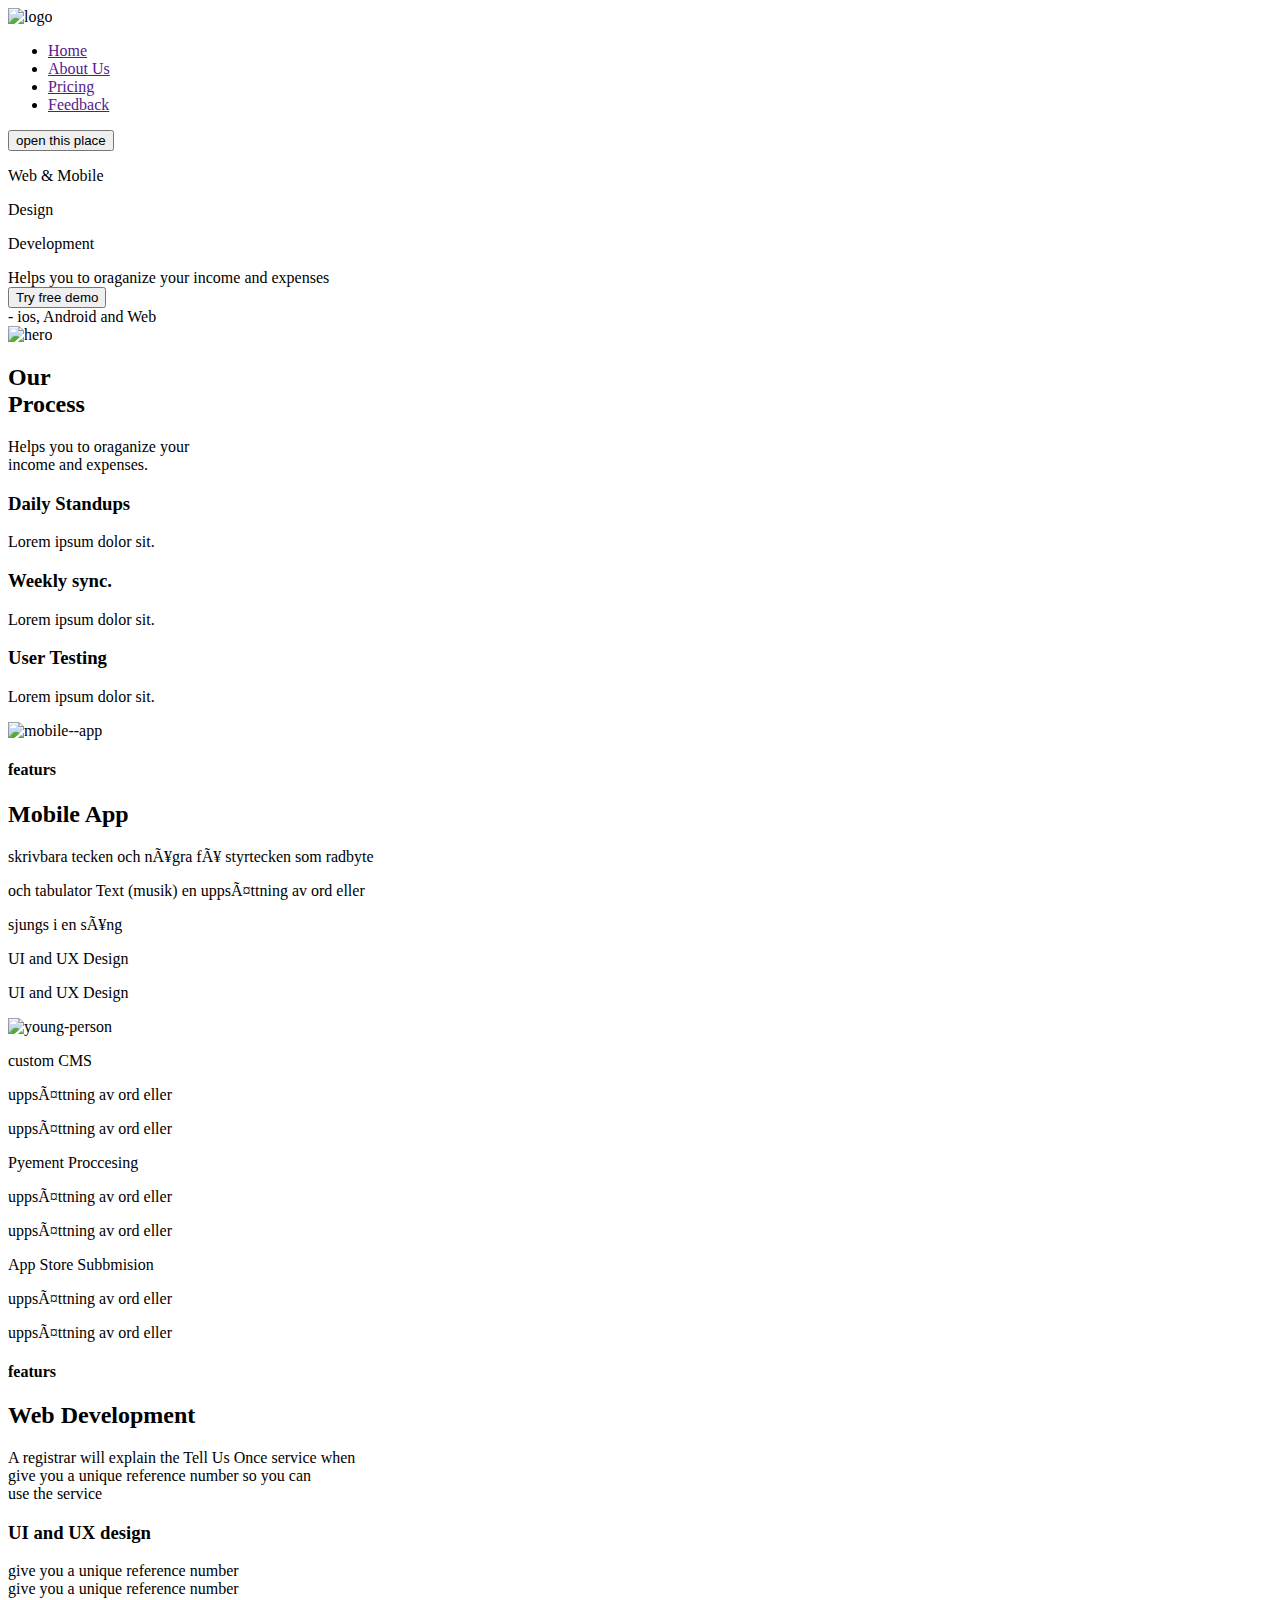
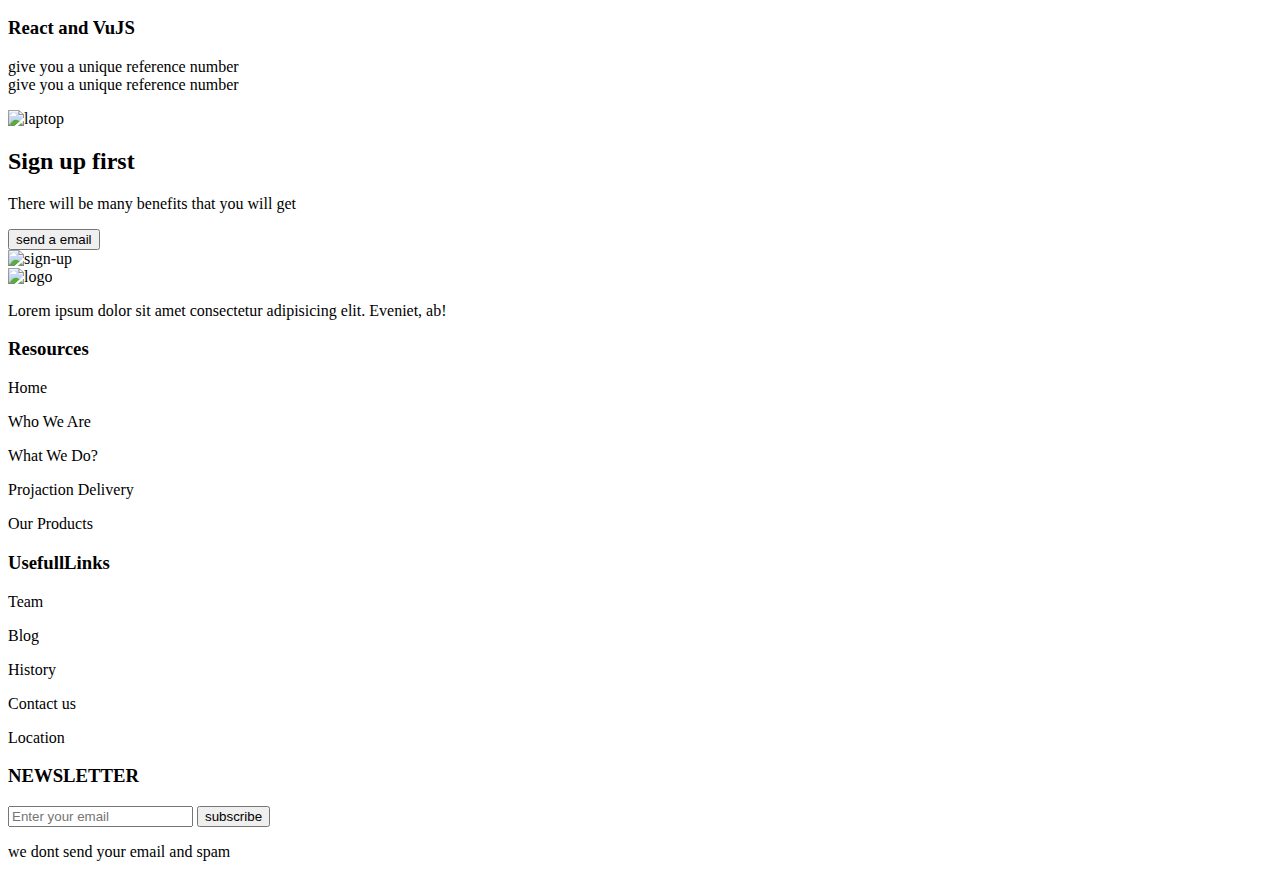
==== index.html @ 650f83b0 "Add files via upload" ====
<!DOCTYPE html>
<meta charset="uft-8">
<html lang="en">
    <head>
        <link rel="stylesheet" href="css/layoutt.css">
        <link rel="stylesheet" href="css/headerr.css">
        <link rel="stylesheet" href="css/heroo.css">
        <link rel="stylesheet" href="css/mobile.css">
        <link rel="stylesheet" href="css/customize.css">
        <link rel="stylesheet" href="css/last.css">
        <link rel="stylesheet" href="css/footer.css">
        <link rel="stylesheet" href="css/fontawesome-free-6.0.0-web/css/all.css">
        <script src="https://kit.fontawesome.com/b085ac68bd.js" crossorigin="anonymous"></script>
    </head>
    <body>
        <header>
            <div class="nav--">
                <nav>
                    <div id="nav-bar">
                        <img src="assets/pj-logo.png" alt="logo">
                    </div>
                    <div id="nav__text">
                        <ul class="nav__lists">
                            <li class="nav__list1"><a class="nav__link" href="">Home</a></li>
                            <li class="nav__list"><a class="nav__link" href="">About Us</a></li>
                            <li class="nav__list"><a class="nav__link" href="">Pricing</a></li>
                            <li class="nav__list"><a class="nav__link" href="">Feedback</a></li>
                          </ul>
                    </div>
                    <div id="header-but">
                        <button id="nav-shoot">open this place</button>
                    </div>
                </nav>
            </div>
        </header>
        <main>
            <section class="btn">
                <div class="hero-text">
                    <div id="btn_text"><p>Web & Mobile </p></div>
                    <div id="btn_text"><div><p>Design</p></div>
                    <div id="btn_img"><a href=""><i class="fa-solid fa-face-grin"></i></a></div></div>
                    <div id="btn_text"><p>Development</p></div>
                    <div id="btn__textool">Helps you to oraganize your income and expenses</div>
                    <div class="btn--button">
                        <div><button id="btn_but">Try free demo</button></div>
                        <div id="btn-but">- ios, Android and Web</div>
                    </div>
                </div>
                <div id="btn-img"><img src="assets/hero.png" alt="hero" width="400px" height="500px"></div>
        </section>
        <section class="our-process">
            <div class="our_pro"><h2 id="our_proo">Our<br />
            Process</h2>
            <p id="our_prooo">Helps you to oraganize your <br />
                income and expenses.  </p>
        </div>
            <div id="our_img">
                <div id="our-m">
                  <span style="color:rgb(129, 7, 7)"><i class="fa-solid fa-business-time fa-2x"></i></span>
                    <h3>Daily Standups</h3>
                    <p>
                      Lorem ipsum dolor sit.
                    </p></div>
                <div id="our-mm">
                  <span style="color:darkblue"><i class="fa-solid fa-business-time fa-2x"></i></span>
                    <h3>Weekly sync.</h3>
                    <p>
                      Lorem ipsum dolor sit.
                    </p></div>
                <div id="our-mmm">
                  <span style="color:rgb(133, 255, 11)"><i class="fa-solid fa-business-time fa-2x"></i></span>
                  <h3>User Testing</h3>
                    <p>
                      Lorem ipsum dolor sit.
                    </p></div>
            </div>
        </section>
        <section class="mobile--app" >
            <div class="mobile-img">
              <img src="assets/app-design-sample.png" alt="mobile--app" width="600px" lang="1500px">
            </div>
            <div class="featurs">
              <div id="h44"><h4>featurs</h4></div>
              <div id="h22"><h2>Mobile App</h2></div>
              <div id="pp">
              <p>skrivbara tecken och några få styrtecken som radbyte</p>
               och tabulator Text (musik) en uppsättning av ord eller</p>
               <p>sjungs i en sång</p>
             </di>
             <div class="app">
             <div class="app1">
               <div id="app-i"><i class="fa-solid fa-globe"></i></div>
               <div id="p--1app"><p> UI and UX Design</p>
              </div>
             </div>
             <div class="app11">
               <div id="11app"><i class="fa-solid fa-satellite-dish"></i></div>
               <div id="p--1app"><p> UI and UX Design</p>
               </div>
             </div>
             </div>
          </section>
          <section class="customize">
           <div id="custom">
             <div id="pic--man"><img src="assets/young person.png" alt="young-person" width="300"></div>
             <div id="list-choose">
               <div id="Cms">
                 <p id="pp3">custom CMS</p>
                 <p id="pp4"> uppsättning av ord eller </p>
                 <p id="pp5"> uppsättning av ord eller </p>
             </div>
             <div id="pye">
               <p id="pp6">Pyement Proccesing</p>
               <p id="pp7"> uppsättning av ord eller </p>
               <p id="pp8">uppsättning av ord eller </p>
             </div>
             <div id="store">
               <p id="pp9">App Store Subbmision</p>
               <p id="pp10">uppsättning av ord eller </p>
               <p id="pp11">uppsättning av ord eller </p>
             </div>
           </div>
           </div>
          </section>
          <section class="featurs2">
            <div id="feat-text">
            <div>
              <h4 id="hh44">featurs</h4>
              <h2 id="hh22">Web Development</h2>
              <p>A registrar will explain the Tell Us Once service when <br  />
                give you a unique reference number so you can<br  />
                 use the service</p>
            </div>
            <div id="feat-choose">
              <div id="choose1">
                <div><span style="color:rgb(7, 252, 39)"><i class="fa-solid fa-brush fa-3x"></i></span></div>
                <h3>UI and UX design</h3>
                <p>give you a unique reference number <br />
                  give you a unique reference number</p>
              </div>
              <div id="choose2">
                <div><span style="color: rgb(243, 255, 77);"><i class="fa-solid fa-book-open fa-3x"></i></span></div>
                <h3>React and VuJS</h3>
                <p>give you a unique reference number <br />
                  give you a unique reference number</p>
              </div>
            </div>
          </div>
            <div><img src="./assets/laptop.png" alt="laptop" width="550rem" height="350rem"></div>
          </section>
          <section class="sign-up">
            <div id="sign_up">
              <div id="sign__u">
                <h2>
                  Sign up first
                </h2>
                <p>There will be many benefits that you will get</p>
                <button>send a email</button>
              </div>
              <div id="sign-img">
                <img src="assets/SignUp.png" alt="sign-up" width="300rem" height="300rem">
              </div>
            </div>
          </section>
        </main>
        <footer class="footer">
          <div class="foot">
          <div id="foot1">
          <div id="foot-logo">
            <img src="assets/pj-logo.png" alt="logo" width="200px">
          </div>
          <div id="foot-text1">
            <p>Lorem ipsum dolor sit amet consectetur adipisicing elit. Eveniet, ab!</p>
          </div>
          <div id="foot_logo">
            <span id="foot__logo"><i class="fa-brands fa-facebook fa-2x" id="foot__lgo"></i></span>
            <span id="foot__logo"><i class="fa-brands fa-twitter fa-2x" id="foot__lgo"></i></span>
            <span id="foot__logo"><i class="fa-brands fa-linkedin fa-2x fa-id-badge" id="foot__lgo"></i></span>
            <span id="foot__logo"><i class="fa-brands fa-google-plus-g fa-2x" id="foot__lgo"></i></span>
          </div>
        </div>
          <div id="foot-text2">
            <h3>Resources</h3>
            <p>Home</p>
            <p>Who We Are</p>
            <p>What We Do?</p>
            <p>Projaction Delivery</p>
            <p>Our Products</p>
          </div>
          <div id="foot-text3">
            <h3>UsefullLinks</h3>
            <p>Team</p>
            <p>Blog</p>
            <p>History</p>
            <p>Contact us</p>
            <p>Location</p>
          </div>
          <div id="foot-text4">
            <div>
              <h3>NEWSLETTER</h3>
              <p></p>
            </div>
            <div>
            <form action="submit" class="foot-sub">
                <input type="text" name="" id="foot--sub" placeholder="Enter your email">
                <button id="foot--button">subscribe</button>
              </form>
            </div>
            <div><p>we dont send your email and spam</p></div>
          </div>
        </div>
        </footer>
    </body>
</html>
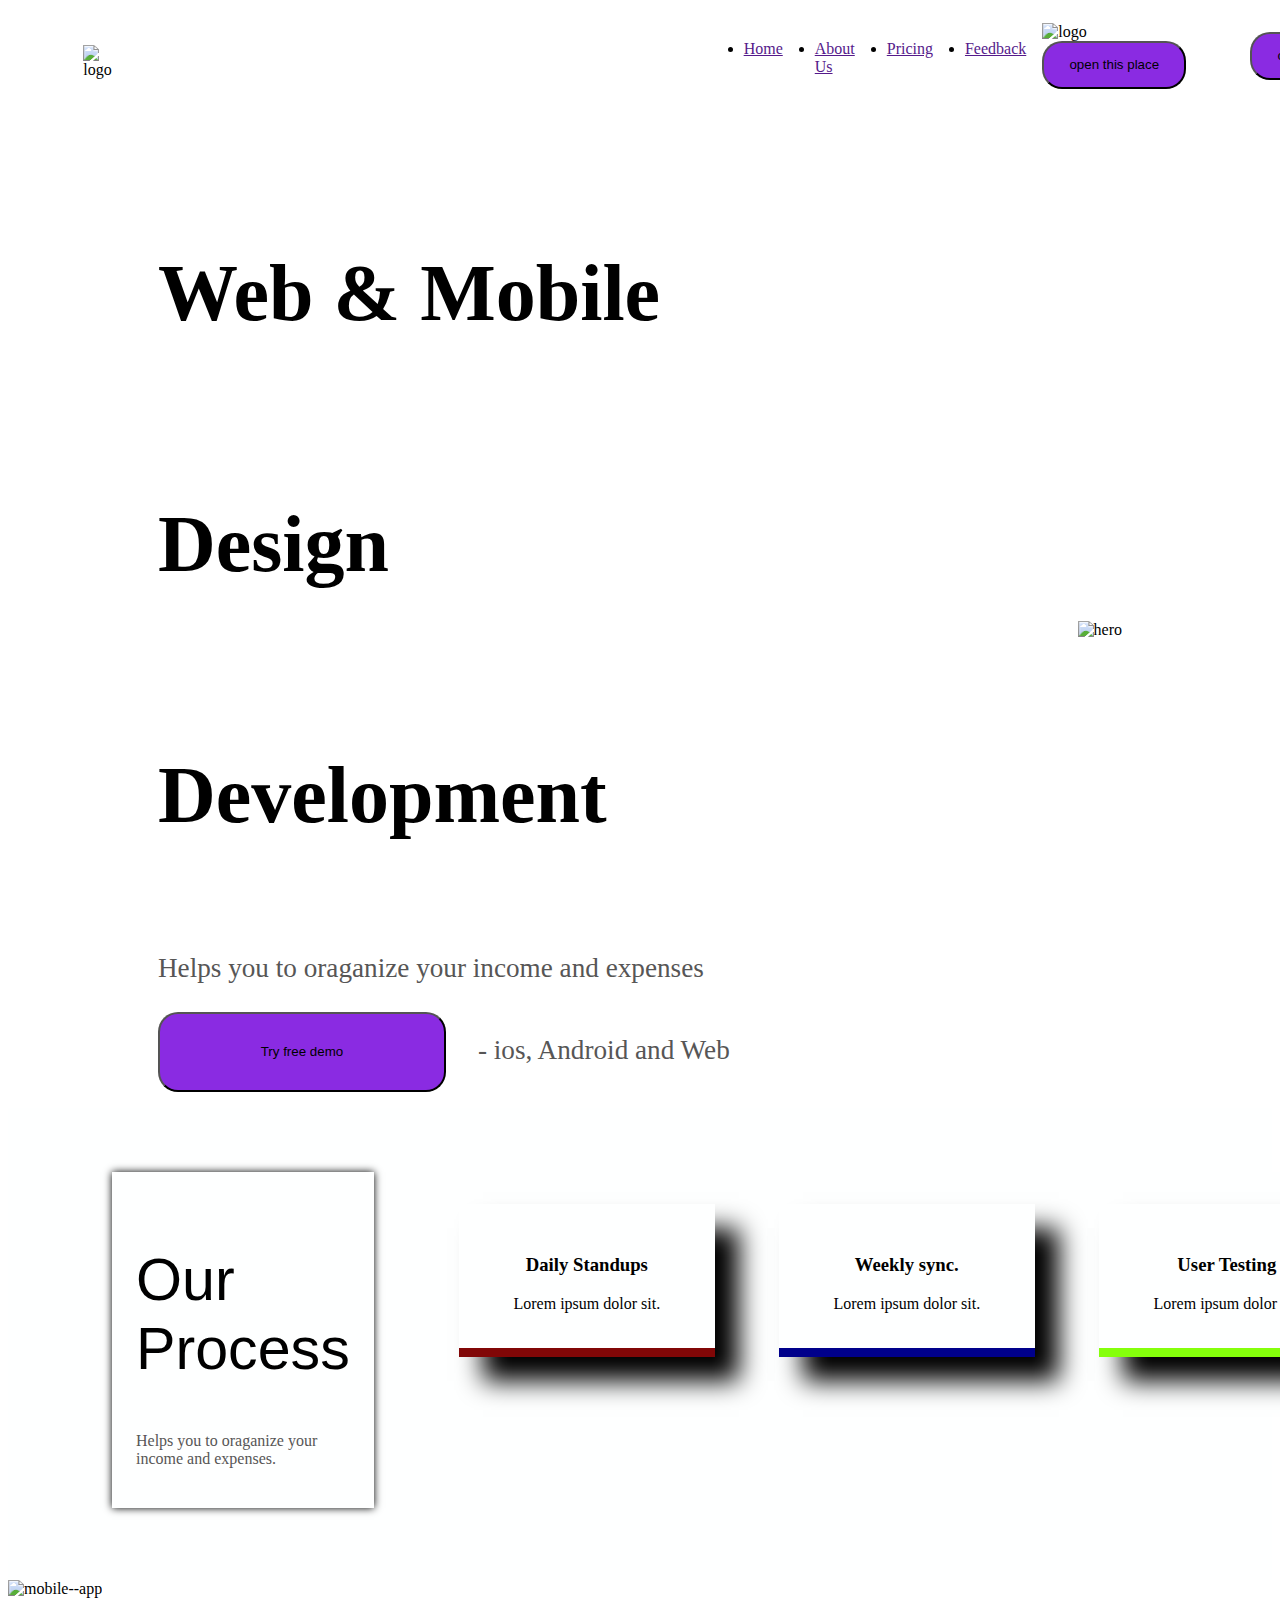
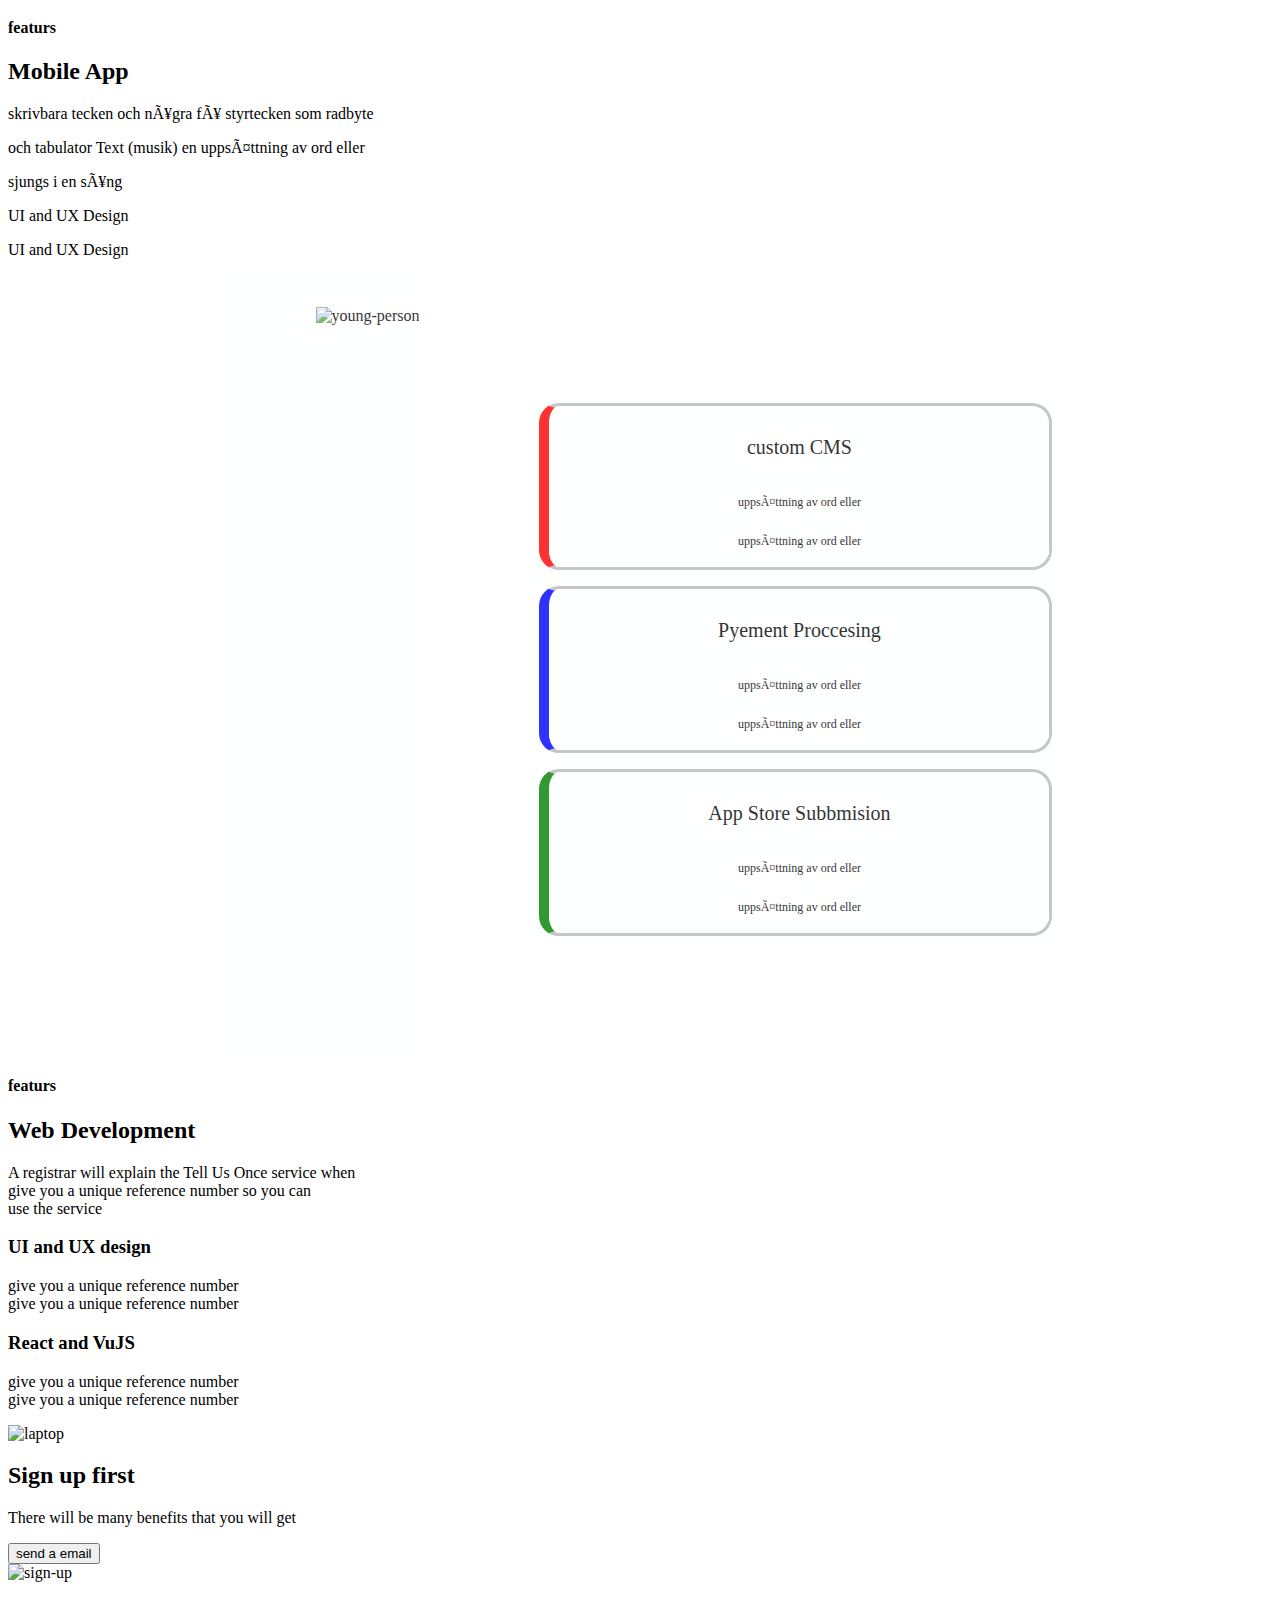
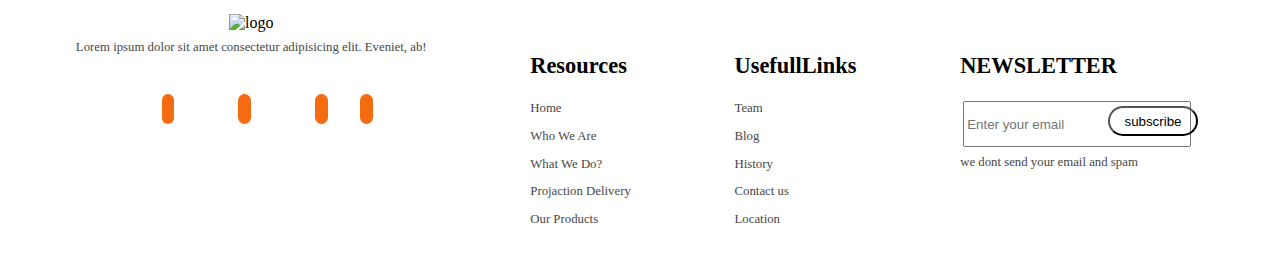
==== commit 1584f451: "Update index.html" ====
--- a/index.html
+++ b/index.html
@@ -1,7 +1,8 @@
 <!DOCTYPE html>
-<meta charset="uft-8">
 <html lang="en">
     <head>
+      <meta charset="uft-8">
+<meta name="viewport" content="width=device-width, initial-scale=1.0">
         <link rel="stylesheet" href="css/layoutt.css">
         <link rel="stylesheet" href="css/headerr.css">
         <link rel="stylesheet" href="css/heroo.css">
@@ -27,6 +28,10 @@
                             <li class="nav__list"><a class="nav__link" href="">Feedback</a></li>
                           </ul>
                     </div>
+                    <div class="header__mobile"><div><i class="fa-solid fa-list"></i></div>
+                    <img src="assets/pj-logo.png" alt="logo">
+                    <button id="nav-shoot">open this place</button>
+                      </div>
                     <div id="header-but">
                         <button id="nav-shoot">open this place</button>
                     </div>
@@ -77,7 +82,7 @@
         </section>
         <section class="mobile--app" >
             <div class="mobile-img">
-              <img src="assets/app-design-sample.png" alt="mobile--app" width="600px" lang="1500px">
+              <img src="assets/app-design-sample.png" alt="mobile--app" width="700px" height="500px">
             </div>
             <div class="featurs">
               <div id="h44"><h4>featurs</h4></div>
@@ -176,7 +181,7 @@
             <span id="foot__logo"><i class="fa-brands fa-facebook fa-2x" id="foot__lgo"></i></span>
             <span id="foot__logo"><i class="fa-brands fa-twitter fa-2x" id="foot__lgo"></i></span>
             <span id="foot__logo"><i class="fa-brands fa-linkedin fa-2x fa-id-badge" id="foot__lgo"></i></span>
-            <span id="foot__logo"><i class="fa-brands fa-google-plus-g fa-2x" id="foot__lgo"></i></span>
+            <span id="foot__logo-4"><i class="fa-brands fa-google-plus-g fa-2x" id="foot__lgo"></i></span>
           </div>
         </div>
           <div id="foot-text2">
--- a/css/headerr.css
+++ b/css/headerr.css
@@ -0,0 +1,74 @@
+header{
+    min-height: 10rem;
+}
+.nav--{
+    background-color: white;
+}
+nav{
+    margin-top: o;
+    padding-top: 0;
+    display:flex;
+    flex-direction: row;
+    justify-content: space-between;
+    align-items: center;
+}
+
+#nav-shoot:hover{
+    background-color: white;
+    box-shadow: inset 10px 10px;
+}
+.nav__lists{
+    margin-left: 36rem;
+    display: flex;
+    flex-direction: row;
+    justify-content: space-between;
+    align-items: flex-start;
+}
+#nav-bar img{
+    width: 6rem;
+    height: 3rem;
+    margin-left: 4.7rem;
+    margin-top: 0.5rem;
+}
+#nav__text li{
+    font-family: 'Times New Roman', Times, serif;
+    margin: 1rem;
+    transition: all 0.5s ease;
+  -webkit-transition: all 0.5s ease;
+}
+#nav__text li:hover{
+    color: black;
+    transform: translateY(0.5rem);
+}
+#nav-shoot{
+    border-radius: 20px 20px 20px 20px;
+    margin-right: 4rem;
+    margin-top: 0rem;
+    margin-bottom: 0.3rem;
+    width: 9rem;
+    height: 3rem;
+    background-color: var(--primary-color);
+    transition: all 0.3s ease;
+  -webkit-transition: all 0.3s ease;
+  background-color: blueviolet;
+
+}
+
+@media only screen and (max-width: 1100px) {
+    .nav__lists,
+    #nav-bar,
+    #header-but {
+      visibility: hidden;
+    }
+  }
+  @media only screen and (max-width: 1100px) {
+    .header__mobile {
+      visibility: visible;
+      width: 100%;
+      display: flex;
+      flex-direction: row;
+      justify-content: space-around;
+      align-items: center;
+    }
+  }
+  --- a/css/heroo.css
+++ b/css/heroo.css
@@ -0,0 +1,177 @@
+.hero-text{
+    font-size: 5rem;
+  font-weight: 800;
+  color: var(--dark-color);
+  display: flex;
+  flex-direction: column;
+  justify-content: flex-start;
+}
+section.btn{
+    display: flex;
+    flex-direction: row;
+    justify-content: space-around;
+    align-items: center;
+    
+}
+.hero-text id{
+    margin-top: 1rem;
+}
+#btn_text{
+    display: flex;
+    flex-direction: row;
+    justify-content: space-between;
+    margin: 0%;
+}
+#btn_img{
+    border-radius: 20px 20px 20px 20px;
+    margin-right: 9rem;
+    margin-top: 1rem;
+        transition: all 0.5s ease;
+      -webkit-transition: all 0.5s ease;
+}
+
+#btn_img:hover{
+    transform: translateX(2rem);
+}
+#btn-img{
+    margin-left: 3rem;
+}
+#btn__textool{
+    font-weight: 50;
+    font-size: 1.7rem;
+    margin-top: 2rem;
+    color: rgb(87, 86, 86)
+}
+.btn--button{
+    display: flex;
+    flex-direction: row;
+    justify-content: space-around;
+    align-items: flex-start;
+    
+}
+#btn-but{
+    font-size:  1.7rem;
+    font-weight: 50;
+    color: rgb(87, 86, 86);
+    margin-top: 3.2rem;
+    margin-left: 0.5rem;
+}
+#btn_but{
+    width: 18rem;
+    height: 5rem;
+    margin-right: 1.5rem;
+    border-radius: 20px 20px 20px 20px;
+    background-color: var(--primary-color);
+    transition: all 0.3s ease;
+  -webkit-transition: all 0.3s ease;
+  background-color: blueviolet;
+    opacity: 0.9rem;
+}
+#btn_but:hover{
+    background-color: white;
+    box-shadow: inset 10px 10px;
+}
+.our-process{
+    display: flex;
+    flex-direction: row;
+    justify-content: space-around;
+    align-items: flex-start;
+    background-color: rgb(254, 255, 255);
+    margin-top: 1rem;
+}
+#our_proo{
+    background-color: rgb(254, 255, 255);
+    font-weight: 200;
+    font-size: 3.7rem;
+    font-family: Verdana, Geneva, Tahoma, sans-serif;
+}
+#our_prooo{
+    background-color: rgb(254, 255, 255);
+    color: rgb(87, 86, 86);
+    font-size: 1rem;
+}
+.our_pro{
+    padding: 1.5rem;
+    box-shadow: 0rem 0rem 0.5rem ;
+    border-right: none;
+    margin-top: 4rem;
+    margin-right: 5px;
+    margin-left: 6.5rem;
+    margin-bottom: 4.5rem;
+    border-color:  rgb(254, 255, 255);
+    background-color:  rgb(254, 255, 255);
+    
+}
+#our_img{
+    background-color: rgb(254, 255, 255);
+    display: flex;
+    flex-direction: row;
+    justify-content: space-between;
+    align-content: right;
+    margin-right: 2rem;
+    margin-left: 3rem;
+    margin-top: 4rem;
+}
+#our-m{
+    margin: 2rem;
+    margin-bottom: 3.5rem;
+    padding: 2rem;
+    width: 12rem;
+    height: 5rem;
+    text-align: center;
+    border-bottom: 0.6rem rgb(129, 7, 7) solid;
+    box-shadow: 1.5rem 1.5rem 1.5rem;
+    transition: all 0.3s ease;
+  -webkit-transition: all 0.3s ease;
+}
+#our-m:hover{
+    transform: translateY(-2rem);
+}
+#our-mm{
+    margin: 2rem;
+    margin-bottom: 3.5rem;
+    padding: 2rem;
+    width: 12rem;
+    height: 5rem;
+    text-align: center;
+    border-bottom: 0.6rem darkblue solid;
+    box-shadow: 1.5rem 1.5rem 1.5rem;
+    transition: all 0.3s ease;
+  -webkit-transition: all 0.3s ease;
+}
+#our-mmm{
+    margin: 2rem;
+    margin-bottom: 3.5rem;
+    padding: 2rem;
+    border-bottom: 0.6rem rgb(133, 255, 11) solid;
+    width: 12rem;
+    height: 5rem;
+    text-align: center;
+    box-shadow: 1.5rem 1.5rem 1.5rem;
+    transition: all 0.3s ease;
+  -webkit-transition: all 0.3s ease;
+}
+#our-mm:hover{
+    transform: translateY(-2rem);
+}
+#our-mmm:hover{
+    transform: translateY(-2rem);
+}
+@media only screen and (max-width: 1100px) {
+    #btn-img {
+      position: absolute;
+      visibility: hidden;
+    }
+    .our-process {
+      display: flex;
+      flex-direction: column;
+      justify-content: flex-start;
+      align-items: center;
+    }
+    #our_img {
+      display: flex;
+      flex-direction: column;
+      justify-content: flex-start;
+      align-items: center;
+    }
+  }--- a/css/customize.css
+++ b/css/customize.css
@@ -0,0 +1,164 @@
+.customize{
+   background-color:  rgb(254, 255, 255);
+   opacity: 80%;
+}
+#custom{
+    display: flex;
+    flex-direction: row;
+    justify-content: center;
+    background-color: white;
+}
+#list-choose{
+    display: flex;
+    flex-direction: column;
+    justify-content: flex-start;
+    background-color:  rgb(254, 255, 255);
+    margin-left: 7rem;
+    margin-top: 8rem;
+    margin-bottom: 7rem;
+   
+}
+#pic--man{
+    background-color:  rgb(254, 255, 255);
+}
+.customize img{
+    background-color:  rgb(254, 255, 255);
+    margin-left: 6rem;
+    margin-top: 2rem;
+}
+#Cms{
+    width: 500px;
+    margin-bottom: 0.5em;
+    border-left:10px solid red;
+    border-right: rgb(185, 185, 185) solid;
+    border-top: rgb(185, 185, 185) solid;
+    border-bottom: rgb(185, 185, 185) solid;
+    border-radius: 20px 20px;
+    text-align: center;
+    background-color:  rgb(254, 255, 255);
+    margin-left: 0.5rem; 
+    transition: all 0.9s ease;
+  -webkit-transition: all 0.9s ease;
+}
+
+#pp3{
+    padding: 0.5em;
+    font-size: 20px;
+    background-color:  rgb(254, 255, 255);
+}
+#pp4{
+    padding: 0.5em;
+    font-size: 12px;
+    color: var(--secondary-color);
+    background-color:  rgb(254, 255, 255);
+}
+#pp5{
+    padding: 0.5em;
+    font-size: 12px;
+    color: var(--secondary-color);
+    background-color:  rgb(254, 255, 255);
+}
+#pye{
+    background-color:rgb(254, 255, 255);
+    width: 500px;
+    text-align: left;
+    margin: 0.5em;
+    border-left:10px solid blue;
+    border-right: rgb(185, 185, 185) solid;
+    border-top: rgb(185, 185, 185) solid;
+    border-bottom: rgb(185, 185, 185) solid;
+    border-radius: 20px 20px;
+    text-align: center;
+    transition: all 0.9s ease;
+  -webkit-transition: all 0.9s ease;
+}
+
+#pp6{
+    padding: 0.5em;
+    font-size: 20px;
+    background-color:  rgb(254, 255, 255);
+}
+#pp7{
+    padding: 0.5em;
+    font-size: 12px;
+    color: var(--secondary-color);
+    background-color:  rgb(254, 255, 255);
+}
+#pp8{
+    padding: 0.5em;
+    font-size: 12px;
+    color: var(--secondary-color);
+    background-color:  rgb(254, 255, 255);
+}
+#store{
+    background-color:  rgb(254, 255, 255);
+    width: 500px;
+    text-align: left;
+    margin: 0.5em;
+    border-left:10px solid green;
+    border-right: rgb(185, 185, 185) solid;
+    border-top: rgb(185, 185, 185) solid;
+    border-bottom:  rgb(185, 185, 185)solid;
+    border-radius: 20px 20px;
+    text-align: center;
+    transition: all 0.9s ease;
+  -webkit-transition: all 0.9s ease;
+}
+
+#pp9{
+    padding: 0.5em;
+    font-size: 20px;
+    background-color:  rgb(254, 255, 255);
+}
+#pp10{
+    padding: 0.5em;
+    font-size: 12px;
+    color: var(--secondary-color);
+    background-color:  rgb(254, 255, 255);
+}
+#pp11{
+    padding: 0.5em;
+    font-size: 12px;
+    color: var(--secondary-color);
+    background-color:  rgb(254, 255, 255);
+}
+@media screen and (max-width: 1100px) {
+    #pic--man img {
+      width: 300px;
+      height: 400px;
+      position: absolute;
+      padding-top: 10%;
+      left: 0;
+    }
+    #pic--man {
+      width: 35%;
+    }
+    #store,
+    #pye,
+    #Cms {
+      width: 115%;
+      margin-left: 1%;
+      margin-right: 10%;
+    }
+    #store:hover{
+        background-color: green;
+    }
+    #pye:hover{
+        background-color: blue;
+    }
+    #Cms:hover{
+        background-color: red;
+    }
+  }
+  @media screen and (min-width: 1100px){
+    #store:hover{
+        transform: translateX(-2.5rem);
+    }
+    #pye:hover{
+        transform: translateX(2.5rem);
+    }
+    #Cms:hover{
+        transform: translateX(-2.5rem);
+    }
+  }
+  --- a/css/footer.css
+++ b/css/footer.css
@@ -0,0 +1,112 @@
+.foot{
+    display: flex;
+    flex-direction: row;
+    justify-content: space-around;
+    align-items: flex-start;
+    margin-left: 1rem;
+    margin-top: 2rem;
+    margin-bottom: 1.5rem;
+}
+#foot1{
+    display: flex;
+    flex-direction: column;
+    justify-content: space-around;
+    align-items: center;
+}
+.foot h3{
+    font-size: 1.4rem;
+}
+.foot p{
+    font-size: 0.8rem;
+    margin-top: 0.5rem;
+    color: rgb(71, 71, 71);
+    transition: all 0.2s ease;
+  -webkit-transition: all 0.2s ease;
+}
+.foot p:hover{
+    color:black;
+}
+#foot__logo{
+    margin: 2rem;
+}
+#foot-text1{
+    margin-bottom: 2rem;
+}
+#foot-text2{
+    margin-top: 1rem;
+}
+#foot-text3{
+    margin-top: 1rem;
+}
+#foot--sub{
+    position: relative;
+    right: 15px;
+    left: 3px;
+    height: 40px;
+    margin-right: 2rem;
+    width: 220px;
+}
+#foot--button{
+    position: absolute;
+    width: 90px;
+    height: 30px;
+    right: 82px;
+    margin-top: 5px;
+    border-radius: 50px 50px 50px 50px;
+    background-color: var(--primary-color);
+    transition: all 0.7s ease;
+  -webkit-transition: all 0.7s ease;
+}
+#foot--button:hover{
+    background-color: white;
+    box-shadow: inset 10px 10px 10px black;
+}
+#foot__lgo{
+    background-color: rgb(245, 107, 16);
+    width: 2.5rem;
+    height: 2.5rem;
+    padding: 0.4rem;
+    text-align: center;
+    padding-top: 0.4rem;
+    border-radius: 100px 100px 100px 100px;
+    transition: all 0.9s ease;
+  -webkit-transition: all 0.9s ease;
+}
+#foot__lgo:hover {
+    transform: rotate(360deg);
+    background-color: snow;
+}
+#foot-text4{
+    margin-top: 1rem;
+}
+@media only screen and (max-width: 1100px) {
+    #foot__logo {
+      margin: 0.2%;
+      width: 9%;
+      height: 10%;
+    }
+    #foot__logo-4 {
+      visibility: hidden;
+    }
+    #foot-text1 {
+      font-size: 2%;
+    }
+    #foot-text2 {
+      margin-left: 1%;
+      margin-right: 1%;
+    }
+    .foot {
+      width: 100%;
+    }
+    .foot1 {
+      width: 100%;
+    }
+    #foot-text4 {
+      position: absolute;
+      visibility: hidden;
+    }
+    .foot h3 {
+      font-size: 80%;
+    }
+  }
+  